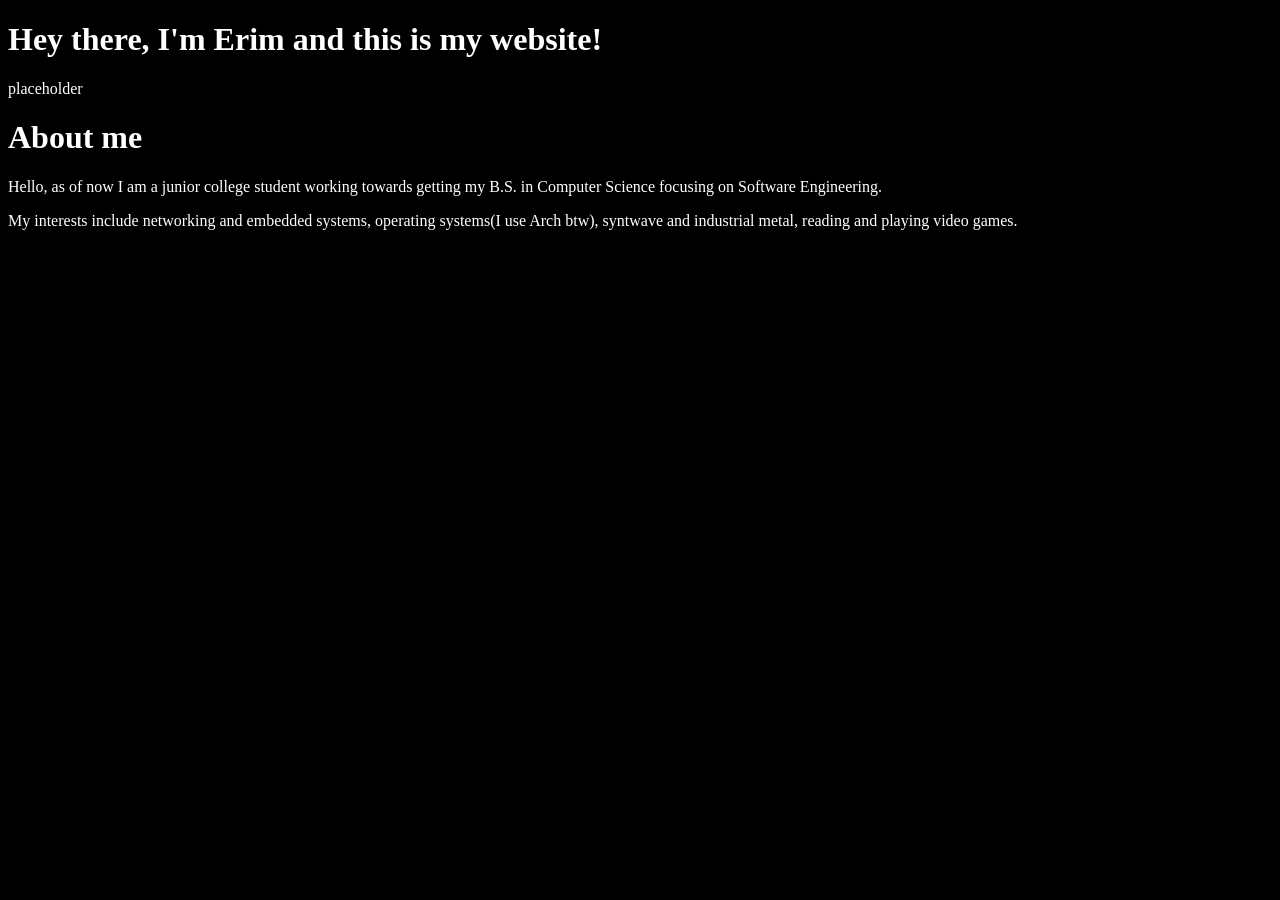
==== index.html @ 5619c389 "Added about me section." ====
<!DOCTYPE html>
<html lang="en-US">
  <head>
    <meta charset="UTF-8">
    <meta name="viewport" content="width=device-width" />
    <title>erim central</title>
    <style>
      body{
            color: white;
            background-color: black;
          }
    </style>
  </head>
  <body>
    <header>
      <h1>Hey there, I'm Erim and this is my website!</h1>  
      <p>placeholder</p>
      </header>
      <h1>About me</h1>
      <p>Hello, as of now I am a junior college student working towards getting my B.S. in Computer Science focusing on Software Engineering.</p>
      <p>My interests include networking and embedded systems, operating systems(I use Arch btw), syntwave and industrial metal, reading and playing video games.</p>

  </body>
</html>
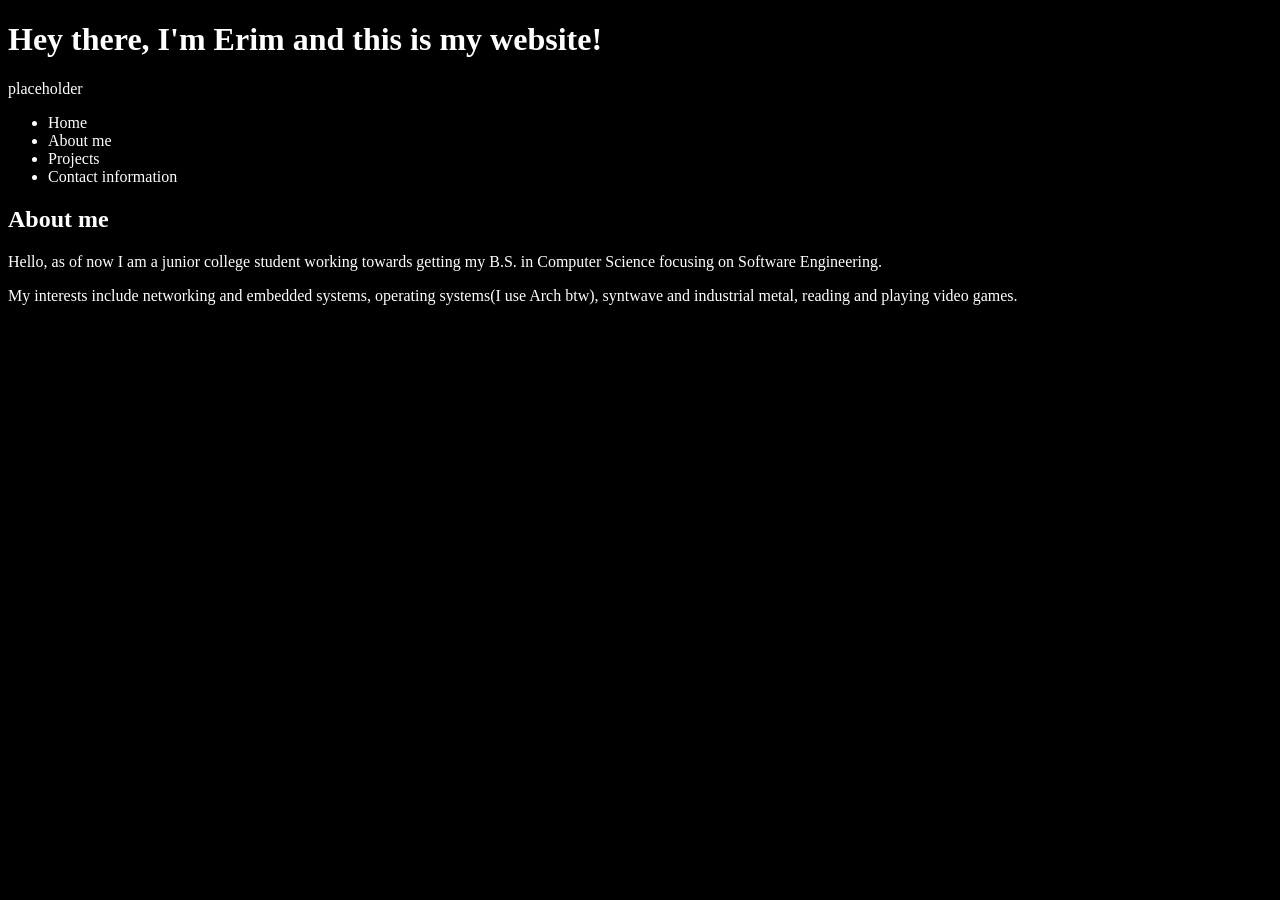
==== commit df709d4d: "Navigation bar skeleton." ====
--- a/index.html
+++ b/index.html
@@ -16,7 +16,18 @@
       <h1>Hey there, I'm Erim and this is my website!</h1>  
       <p>placeholder</p>
       </header>
-      <h1>About me</h1>
+      
+      <nav class="navbar">
+        <ul>
+          <li><a>Home</a></li>
+          <li><a>About me</a></li>
+          <li><a>Projects</a></li>
+          <li><a>Contact information</li></a>
+        </ul>
+      </nav>
+
+
+      <h2>About me</h2>
       <p>Hello, as of now I am a junior college student working towards getting my B.S. in Computer Science focusing on Software Engineering.</p>
       <p>My interests include networking and embedded systems, operating systems(I use Arch btw), syntwave and industrial metal, reading and playing video games.</p>
 
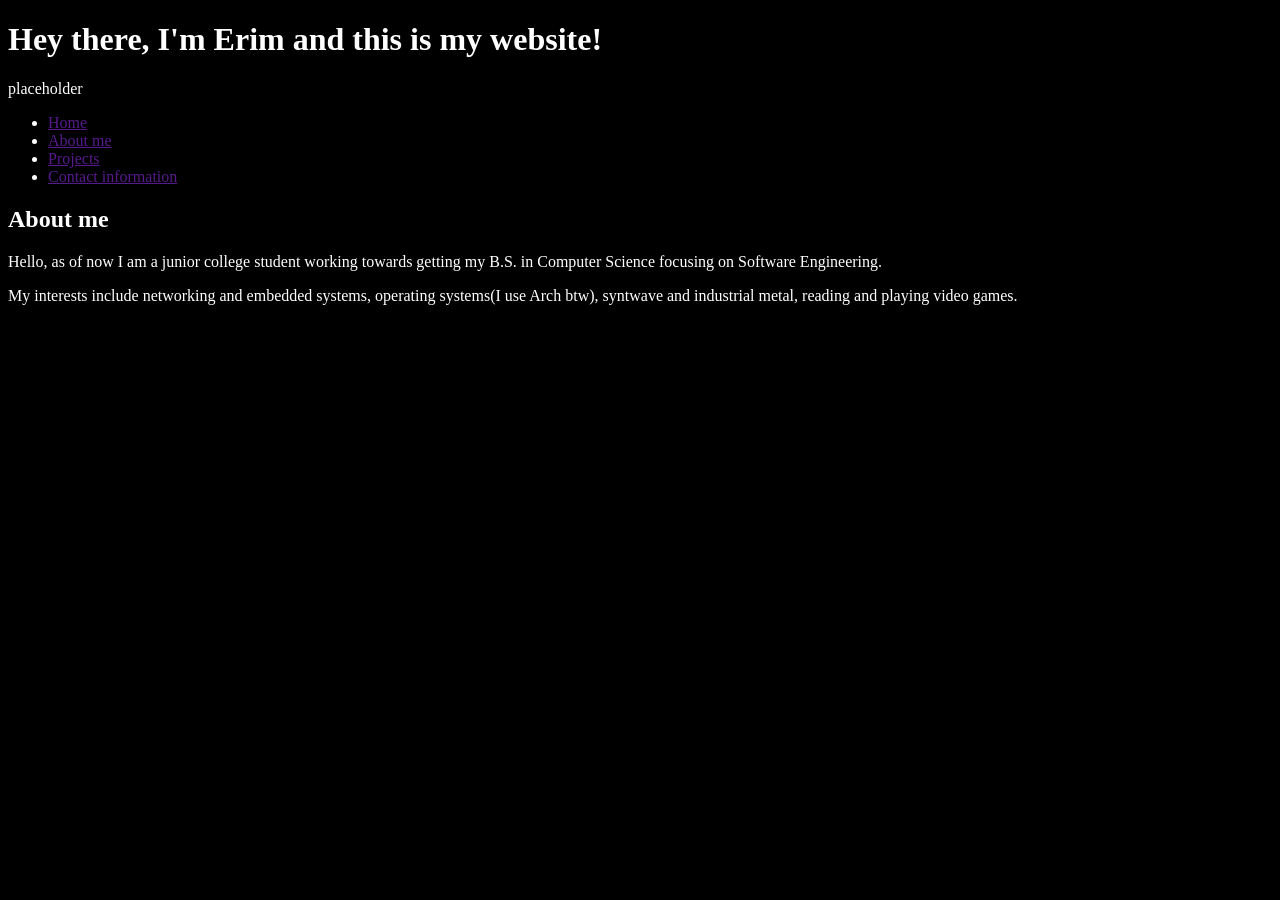
==== commit 0e5954c3: "Setup hyperlink skeleton for page navigation." ====
--- a/index.html
+++ b/index.html
@@ -19,10 +19,10 @@
       
       <nav class="navbar">
         <ul>
-          <li><a>Home</a></li>
-          <li><a>About me</a></li>
-          <li><a>Projects</a></li>
-          <li><a>Contact information</li></a>
+          <li><a href="">Home</a></li>
+          <li><a href="">About me</a></li>
+          <li><a href="">Projects</a></li>
+          <li><a href="">Contact information</li></a>
         </ul>
       </nav>
 
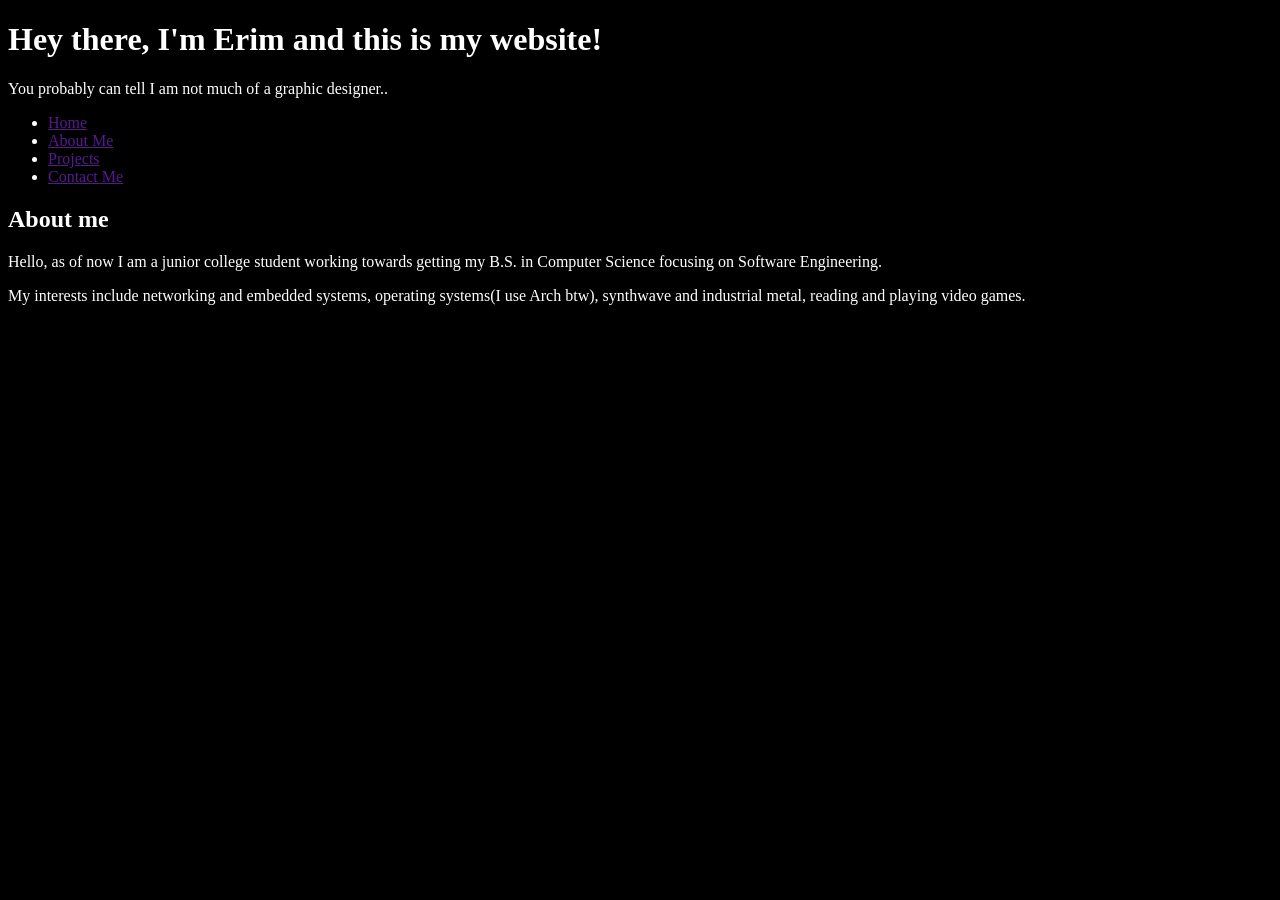
==== commit 9a57515f: "Small fix on index page and added skeleton css file" ====
--- a/index.html
+++ b/index.html
@@ -14,22 +14,21 @@
   <body>
     <header>
       <h1>Hey there, I'm Erim and this is my website!</h1>  
-      <p>placeholder</p>
+      <p>You probably can tell I am not much of a graphic designer..</p>
       </header>
       
       <nav class="navbar">
         <ul>
           <li><a href="">Home</a></li>
-          <li><a href="">About me</a></li>
+          <li><a href="">About Me</a></li>
           <li><a href="">Projects</a></li>
-          <li><a href="">Contact information</li></a>
+          <li><a href="">Contact Me</a></li>
         </ul>
       </nav>
 
-
       <h2>About me</h2>
       <p>Hello, as of now I am a junior college student working towards getting my B.S. in Computer Science focusing on Software Engineering.</p>
-      <p>My interests include networking and embedded systems, operating systems(I use Arch btw), syntwave and industrial metal, reading and playing video games.</p>
+      <p>My interests include networking and embedded systems, operating systems(I use Arch btw), synthwave and industrial metal, reading and playing video games.</p>
 
   </body>
 </html>
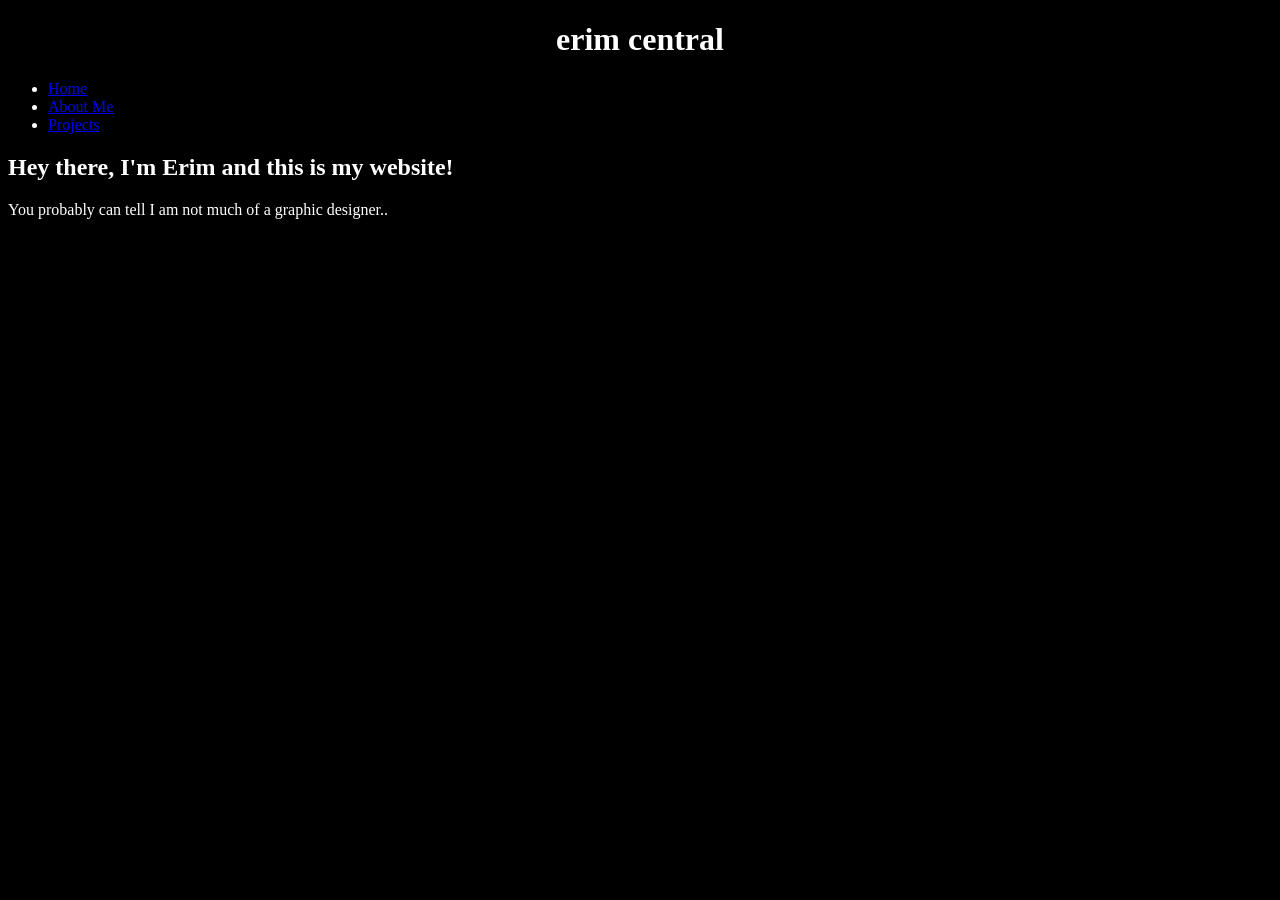
==== commit de198e31: "Removed contacts subpage, updated page layout" ====
--- a/index.html
+++ b/index.html
@@ -3,7 +3,11 @@
   <head>
     <meta charset="UTF-8">
     <meta name="viewport" content="width=device-width" />
+    
     <title>erim central</title>
+
+    <link rel="stylesheet" href="design.css">
+
     <style>
       body{
             color: white;
@@ -13,22 +17,18 @@
   </head>
   <body>
     <header>
-      <h1>Hey there, I'm Erim and this is my website!</h1>  
-      <p>You probably can tell I am not much of a graphic designer..</p>
-      </header>
+      <h1>erim central</h1>  
+    </header>
       
       <nav class="navbar">
         <ul>
-          <li><a href="">Home</a></li>
-          <li><a href="">About Me</a></li>
-          <li><a href="">Projects</a></li>
-          <li><a href="">Contact Me</a></li>
+          <li><a href="index.html">Home</a></li>
+          <li><a href="about.html">About Me</a></li>
+          <li><a href="projects.html">Projects</a></li>
         </ul>
       </nav>
-
-      <h2>About me</h2>
-      <p>Hello, as of now I am a junior college student working towards getting my B.S. in Computer Science focusing on Software Engineering.</p>
-      <p>My interests include networking and embedded systems, operating systems(I use Arch btw), synthwave and industrial metal, reading and playing video games.</p>
-
+      
+      <h2>Hey there, I'm Erim and this is my website!</h2>
+      <p>You probably can tell I am not much of a graphic designer..</p>
   </body>
 </html>
--- a/design.css
+++ b/design.css
@@ -0,0 +1,3 @@
+h1{
+  text-align: center;
+}
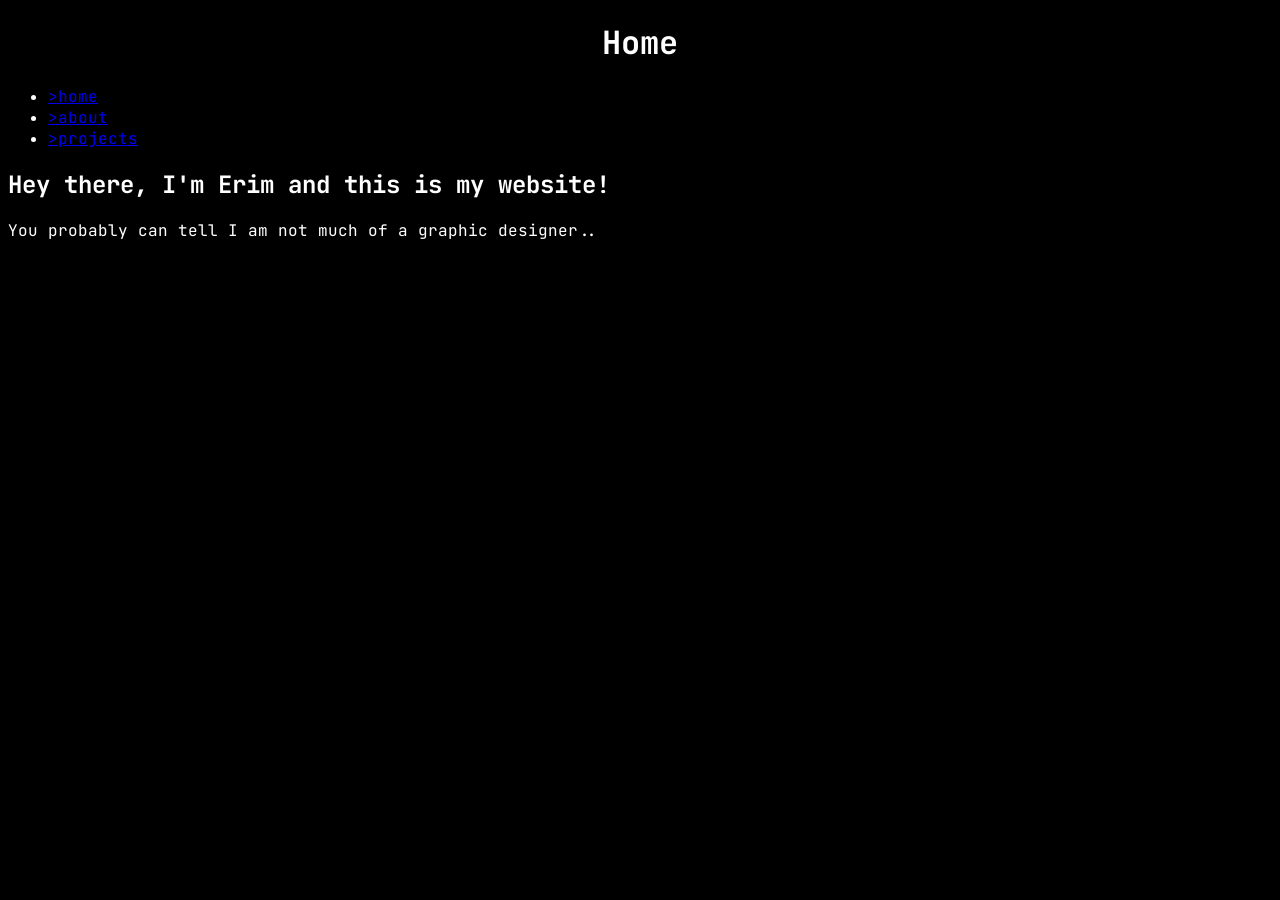
==== commit 4f86f2b3: "Fixed hyperlinks, added new font." ====
--- a/index.html
+++ b/index.html
@@ -4,10 +4,13 @@
     <meta charset="UTF-8">
     <meta name="viewport" content="width=device-width" />
     
-    <title>erim central</title>
+    <title>[erim@website ~] $</title>
 
     <link rel="stylesheet" href="design.css">
-
+    <link rel="preconnect" href="https://fonts.googleapis.com">
+    <link rel="preconnect" href="https://fonts.gstatic.com" crossorigin>
+    <link href="https://fonts.googleapis.com/css2?family=JetBrains+Mono:wght@100..800&display=swap" rel="stylesheet">
+    
     <style>
       body{
             color: white;
@@ -17,14 +20,14 @@
   </head>
   <body>
     <header>
-      <h1>erim central</h1>  
+      <h1>Home</h1>  
     </header>
       
       <nav class="navbar">
         <ul>
-          <li><a href="index.html">Home</a></li>
-          <li><a href="about.html">About Me</a></li>
-          <li><a href="projects.html">Projects</a></li>
+          <li><a href="index.html">>home</a></li>
+          <li><a href="about.html">>about</a></li>
+          <li><a href="projects.html">>projects</a></li>
         </ul>
       </nav>
       
--- a/design.css
+++ b/design.css
@@ -1,3 +1,7 @@
+body{
+  font-family: "JetBrains Mono", monospace;
+}
+
 h1{
   text-align: center;
 }
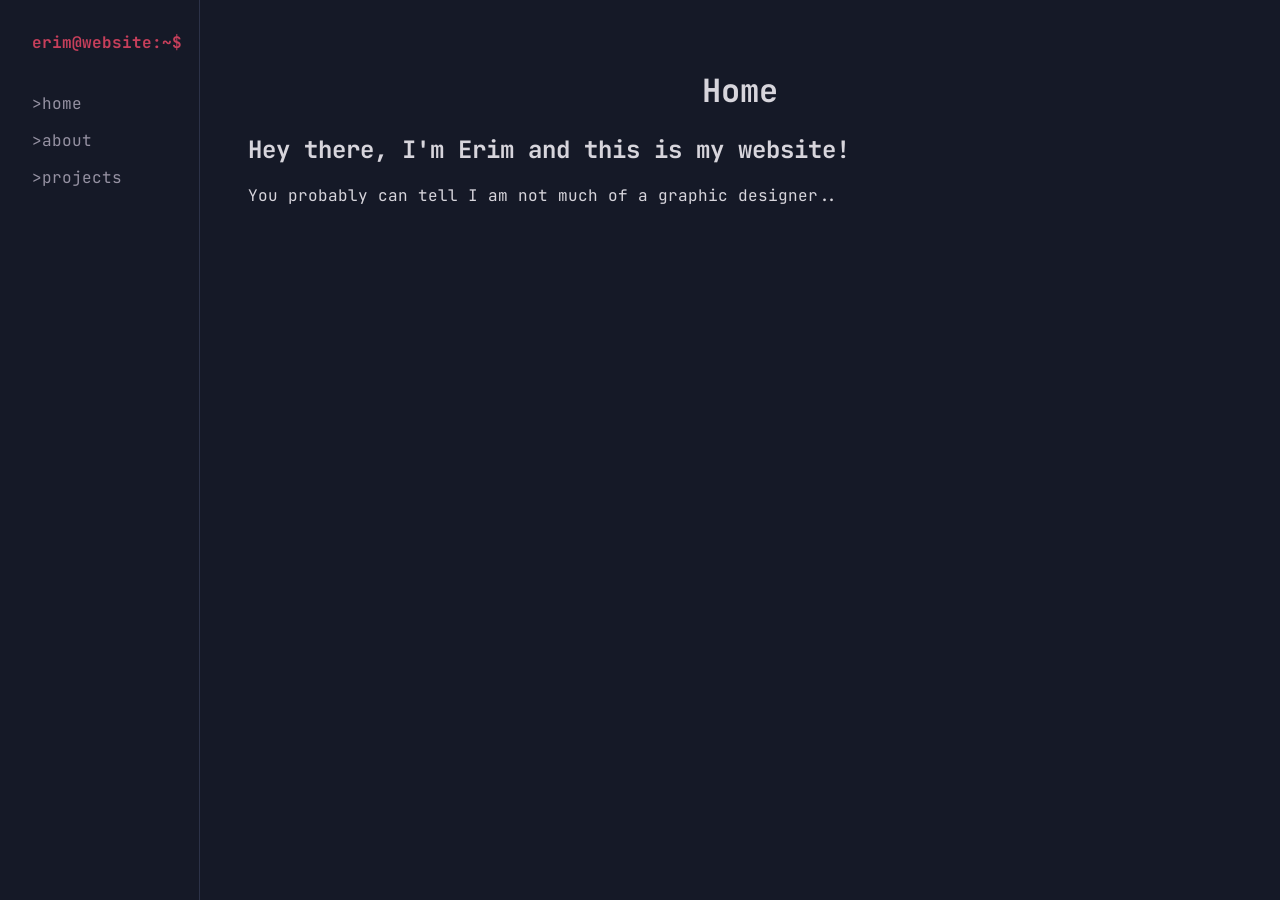
==== commit f2b8593e: "Changed colors, implemented initial version of the sidebar." ====
--- a/index.html
+++ b/index.html
@@ -10,28 +10,25 @@
     <link rel="preconnect" href="https://fonts.googleapis.com">
     <link rel="preconnect" href="https://fonts.gstatic.com" crossorigin>
     <link href="https://fonts.googleapis.com/css2?family=JetBrains+Mono:wght@100..800&display=swap" rel="stylesheet">
-    
-    <style>
-      body{
-            color: white;
-            background-color: black;
-          }
-    </style>
+  
   </head>
   <body>
-    <header>
-      <h1>Home</h1>  
-    </header>
       
-      <nav class="navbar">
-        <ul>
-          <li><a href="index.html">>home</a></li>
-          <li><a href="about.html">>about</a></li>
-          <li><a href="projects.html">>projects</a></li>
-        </ul>
-      </nav>
-      
+    <aside class="sidebar">
+      <div class="prompt">erim@website:~$</div>
+
+      <ul>
+        <li><a href="index.html">>home</a></li>
+        <li><a href="about.html">>about</a></li>
+        <li><a href="projects.html">>projects</a></li>
+      </ul>
+    </aside> 
+     
+    <main>
+      <h1>Home</h1>
       <h2>Hey there, I'm Erim and this is my website!</h2>
       <p>You probably can tell I am not much of a graphic designer..</p>
+    </main>
+
   </body>
 </html>
--- a/design.css
+++ b/design.css
@@ -1,7 +1,63 @@
-body{
+:root {
+  --bg-primary: #151927;
+  --bg-secondary: #1f2436;
+
+  --text-primary: #d7d5dc;
+  --text-secondary: #9692a3;
+
+  --accent-red: #c73f5b;
+  --border: #2c3248;
+}
+
+.sidebar{
+  background: var(--bg-primary);
+  border-right: 1px solid var(--border);
+  padding: 2rem;
+}
+
+.sidebar ul{
+  list-style: none;
+  padding: 0;
+  margin: 0;
+}
+
+.prompt{
+  color: var(--accent-red);
+  margin-bottom: 2rem;
+  font-weight: bold;
+}
+
+.sidebar a {
+    color: var(--text-secondary);
+    text-decoration: none;
+    display: block;
+    padding: 0.5rem 0;
+    transition: 0.2s;
+}
+
+.sidebar a:hover {
+    color: var(--text-primary);
+    padding-left: 8px;
+}
+
+body {
   font-family: "JetBrains Mono", monospace;
+  background-color: var(--bg-primary);
+  color: var(--text-primary);
+
+  display: grid;
+  grid-template-columns: 200px 1fr;
+  
+  min-height: 100vh;
+
+  margin: 0;
+}
+
+main{
+  padding: 3rem;
 }
 
 h1{
   text-align: center;
 }
+
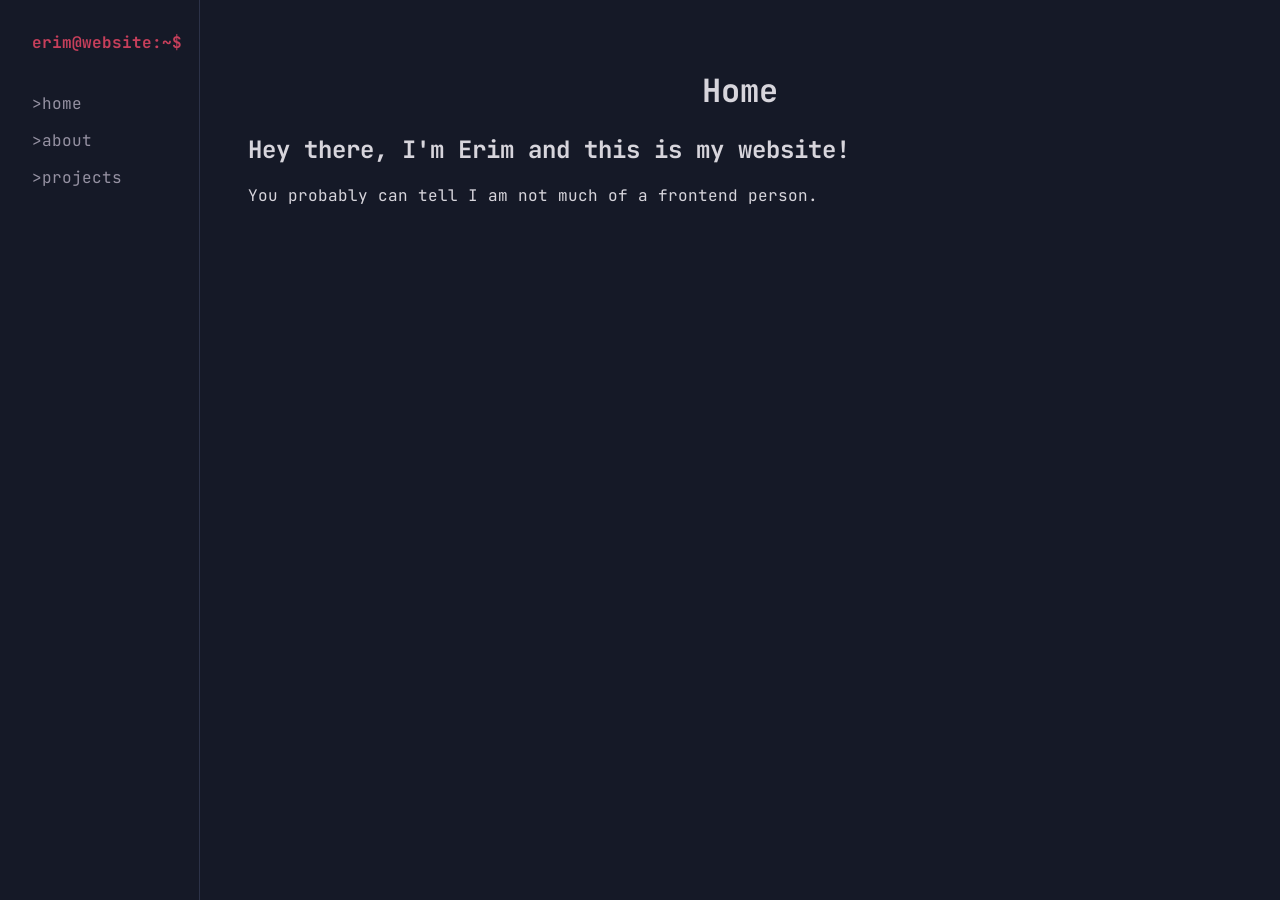
==== commit 9e348cde: "Completed about page." ====
--- a/index.html
+++ b/index.html
@@ -27,7 +27,7 @@
     <main>
       <h1>Home</h1>
       <h2>Hey there, I'm Erim and this is my website!</h2>
-      <p>You probably can tell I am not much of a graphic designer..</p>
+      <p>You probably can tell I am not much of a frontend person.</p>
     </main>
 
   </body>
--- a/design.css
+++ b/design.css
@@ -40,6 +40,33 @@
     padding-left: 8px;
 }
 
+.recommendations{
+  margin-top: 4rem;
+}
+
+.recommendation-grid{
+  display: grid;
+  grid-template-columns: 1fr 1fr;
+
+  gap: 3rem;
+  margin-top: 1rem;
+}
+
+.recommendation-column h3{
+  color: var(--accent-red);
+  margin-bottom: 1rem;
+}
+
+.recommendation-column ul{
+  list-style: none;
+  padding: 0;
+}
+
+.recommendation-column li{
+  padding: 0.4rem 0;
+  color: var(--text-secondary);
+}
+
 body {
   font-family: "JetBrains Mono", monospace;
   background-color: var(--bg-primary);
@@ -61,3 +88,18 @@
   text-align: center;
 }
 
+/* Additional code so that site layout does not break on mobile. */
+@media(max-width: 800px){
+  body{
+    grid-template-columns: 140px 1fr;
+  }
+
+  .sidebar{
+    border-right: none;
+    border-bottom: 1px solid var(--border);
+  }
+
+  main{
+    padding: 1.5rem;
+  }
+}
